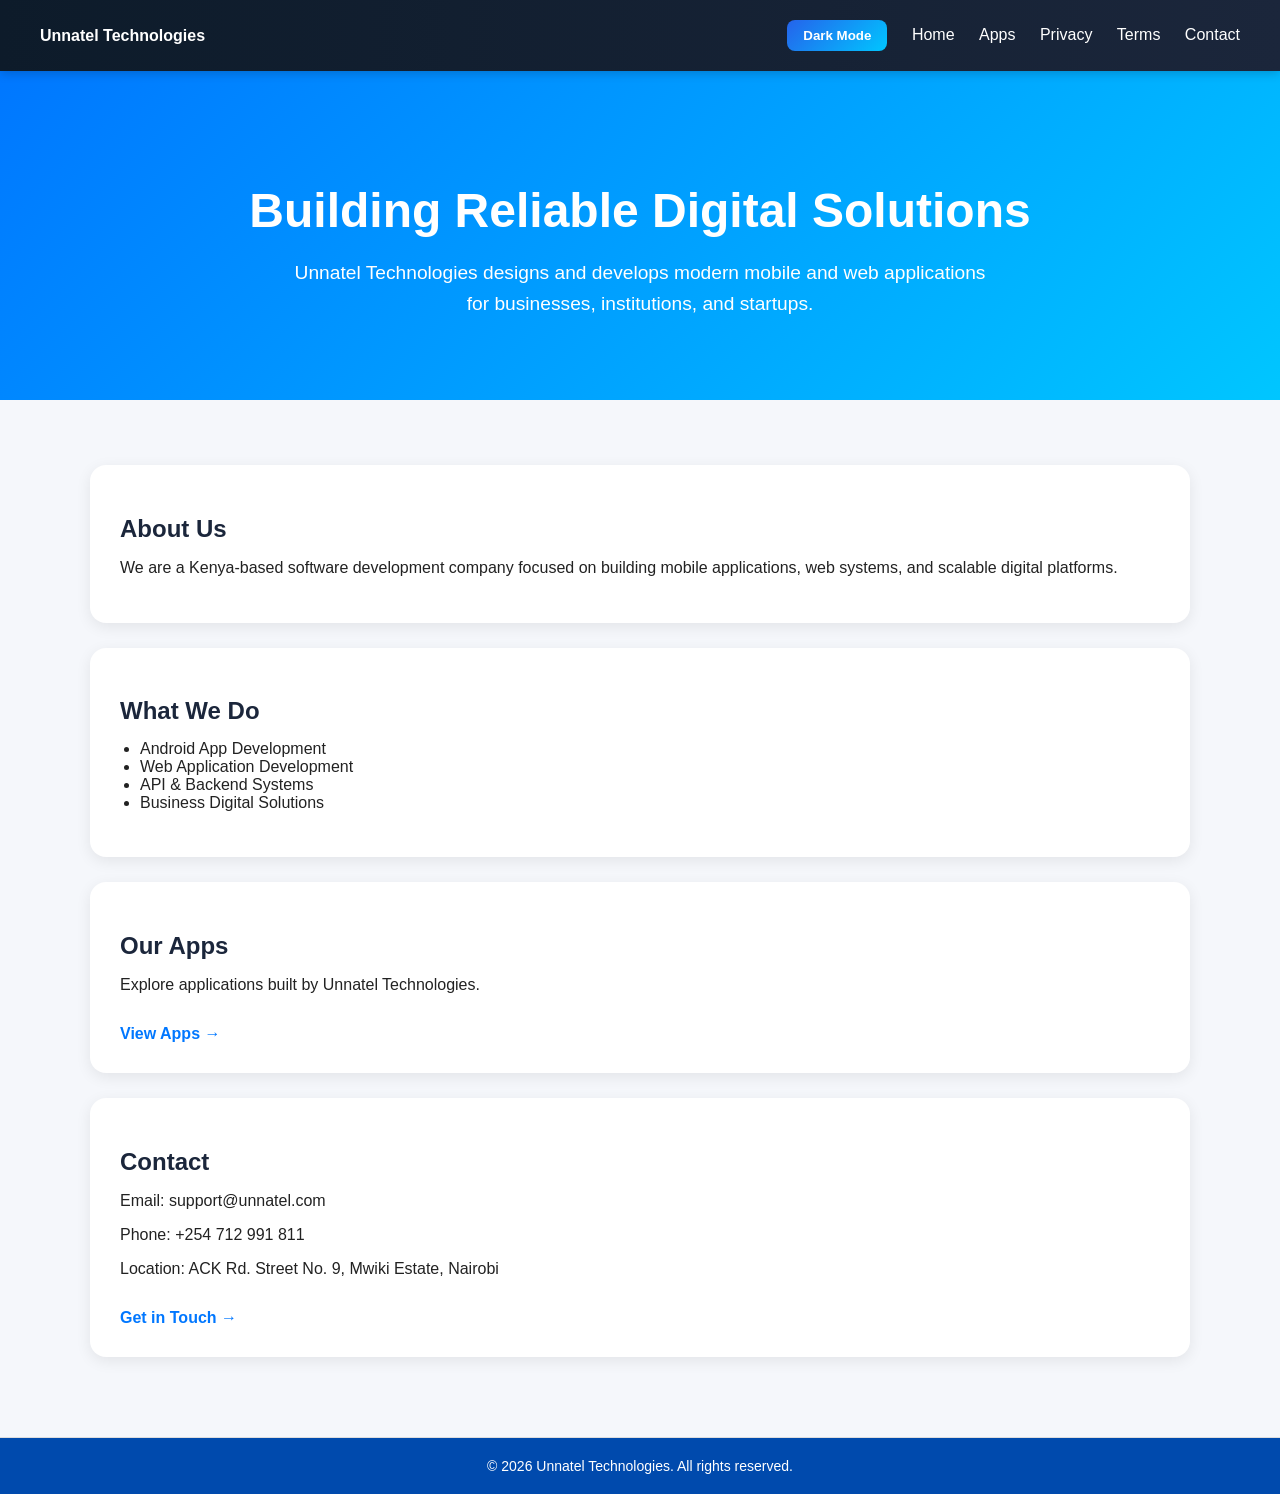
==== index.html @ feffa68e "Refactor hero-banner styles in index.html Added font-weight and line-height to hero-banner styles." ====
<!DOCTYPE html>
<html lang="en">
<head>
  <meta charset="UTF-8">
  <title>Unnatel Technologies</title>
  <meta name="viewport" content="width=device-width, initial-scale=1">

  <!-- SEO -->
  <meta name="description" content="Unnatel Technologies is a software development company in Kenya building mobile and web applications.">
  <meta name="keywords" content="Unnatel Technologies, Android apps Kenya, software development, mobile apps">
  <meta name="author" content="Unnatel Technologies">

  <link rel="stylesheet" href="styles.css">

  <style>
    body {
      margin: 0;
      font-family: 'Segoe UI', Arial, sans-serif;
      background: #f5f7fb;
      color: #222;
      transition: background 0.3s ease, color 0.3s ease;
    }
   header{
  background:linear-gradient(90deg,#0d1b2a,#1b263b);
  color:#fff;
  padding:20px 40px;
  box-shadow:0 2px 10px rgba(0,0,0,.2);
  position:sticky;
  top:0;
  z-index:40;
}

nav{
  display:flex;
  justify-content:space-between;
  align-items:center;
}

nav a{
  color:#fff;
  text-decoration:none;
  margin-left:20px;
  font-weight:500;
  transition:color .3s ease;
}

nav a:hover{
  color:#00c6ff;
}
    .hero-banner {
  background: linear-gradient(135deg, #0077ff, #00c6ff);
  color: white;
  padding: 80px 20px;
  text-align: center;
}

.hero-banner h1 {
  font-size: 3em;
  margin-bottom: 20px;
  font-weight: 700;
}

.hero-banner p {
  font-size: 1.2em;
  max-width: 700px;
  margin: 0 auto;
  line-height: 1.6;
}
    .container {
      max-width: 1100px;
      margin: auto;
      padding: 40px 20px;
    }
    .card {
      background: white;
      padding: 30px;
      margin-top: 25px;
      border-radius: 16px;
      box-shadow: 0 4px 15px rgba(0,0,0,0.08);
      transition: transform 0.2s ease, box-shadow 0.2s ease;
    }
    .card:hover {
      transform: translateY(-5px);
      box-shadow: 0 6px 20px rgba(0,0,0,0.12);
    }
    .card h2 {
      color: #1b263b;
      margin-bottom: 15px;
    }
    .card ul {
      margin: 15px 0;
      padding-left: 20px;
    }
    .card a {
      display: inline-block;
      margin-top: 15px;
      color: #0077ff;
      font-weight: bold;
      text-decoration: none;
      transition: color 0.3s ease;
    }
    .card a:hover {
      color: #00c6ff;
    }
    footer {
  background: #004aad;
  color: white;
  text-align: center;
  padding: 20px;
  margin-top: 40px;
}
    /* DARK MODE */
    body.dark {
      background: #0f172a;
      color: #e2e8f0;
    }
    body.dark .card {
      background: #1e293b;
      color: #e2e8f0;
    }
  body.dark header {
  background: linear-gradient(90deg, #020617, #1e293b);
}
    body.dark footer {
  background: #1f1f1f;
}
    }
    body.dark .hero-banner {
      background: linear-gradient(135deg, #1e293b, #0f172a);
      color: #e2e8f0;
    }
    .toggle-btn{
  cursor:pointer;
  padding:8px 16px;
  border-radius:8px;
  border:none;
  background:linear-gradient(135deg,#2563eb,#00c6ff);
  color:#fff;
  font-weight:bold;
  transition:background .3s ease,transform .2s ease;
}

.toggle-btn:hover{
  background:linear-gradient(135deg,#1d4ed8,#0099ff);
  transform:scale(1.05);
}
    body.dark header{
  background:linear-gradient(90deg,#020617,#1e293b);
}
  </style>
</head>

<body>

<header>
  <nav>
    <div style="display:flex; align-items:center; gap:10px;">
      <strong>Unnatel Technologies</strong>
    </div>

    <div>
      <button class="toggle-btn" onclick="toggleDark()" id="themeToggle">
        Dark Mode
      </button>

      <a href="index.html">Home</a>
      <a href="apps.html">Apps</a>
      <a href="privacy-policy.html">Privacy</a>
      <a href="terms.html">Terms</a>
      <a href="contact.html">Contact</a>
    </div>
  </nav>
</header>

<!-- Hero Banner -->
<div class="hero-banner">
  <h1>Building Reliable Digital Solutions</h1>
  <p>Unnatel Technologies designs and develops modern mobile and web applications for businesses, institutions, and startups.</p>
</div>

<div class="container">

  <div class="card">
    <h2>About Us</h2>
    <p>We are a Kenya-based software development company focused on building mobile applications, web systems, and scalable digital platforms.</p>
  </div>

  <div class="card">
    <h2>What We Do</h2>
    <ul>
      <li>Android App Development</li>
      <li>Web Application Development</li>
      <li>API & Backend Systems</li>
      <li>Business Digital Solutions</li>
    </ul>
  </div>

  <div class="card">
    <h2>Our Apps</h2>
    <p>Explore applications built by Unnatel Technologies.</p>
    <a href="apps.html">View Apps →</a>
  </div>

  <div class="card">
    <h2>Contact</h2>
    <p>Email: support@unnatel.com</p>
    <p>Phone: +254 712 991 811</p>
    <p>Location: ACK Rd. Street No. 9, Mwiki Estate, Nairobi</p>
    <a href="contact.html">Get in Touch →</a>
  </div>

</div>

<footer>
  © 2026 Unnatel Technologies. All rights reserved.
</footer>

<!-- Dark Mode Script -->
<script>
function toggleDark() {
  document.body.classList.toggle("dark");
  if (document.body.classList.contains("dark")) {
    localStorage.setItem("theme", "dark");
  } else {
    localStorage.setItem("theme", "light");
  }
}
window.onload = function () {
  if (localStorage.getItem("theme") === "dark") {
    document.body.classList.add("dark");
  }
};
</script>

</body>
</html>
---- styles.css ----
body {
  margin: 0;
  font-family: 'Segoe UI', Arial, sans-serif;
  background: #f5f7fb;
  color: #222;
  transition: background 0.3s ease, color 0.3s ease;
}

header {
  background: linear-gradient(90deg, #0d1b2a, #1b263b);
  color: white;
  padding: 20px 40px;
  box-shadow: 0 2px 10px rgba(0,0,0,0.2);
}

nav {
  display: flex;
  justify-content: space-between;
  align-items: center;
}

nav a {
  color: white;
  text-decoration: none;
  margin-left: 20px;
  font-weight: 500;
  transition: color 0.3s ease;
}

nav a:hover {
  color: #00c6ff;
}

.container {
  max-width: 1000px;
  margin: auto;
  padding: 40px 20px;
}

.hero {
  background: linear-gradient(135deg, #ffffff, #f0f4ff);
  padding: 50px;
  border-radius: 16px;
  text-align: center;
  margin-top: 30px;
  box-shadow: 0 4px 20px rgba(0,0,0,0.08);
  animation: fadeIn 0.8s ease;
}

.hero h1 {
  font-size: 2.5em;
  color: #0d1b2a;
  margin-bottom: 15px;
}

.hero p {
  font-size: 1.2em;
  color: #444;
}

.card {
  background: white;
  padding: 25px;
  margin-top: 25px;
  border-radius: 16px;
  box-shadow: 0 4px 15px rgba(0,0,0,0.08);
  transition: transform 0.2s ease, box-shadow 0.2s ease;
}

.card:hover {
  transform: translateY(-5px);
  box-shadow: 0 6px 20px rgba(0,0,0,0.12);
}

.card h2 {
  color: #1b263b;
  margin-bottom: 15px;
}

footer {
  text-align: center;
  padding: 25px;
  margin-top: 50px;
  font-size: 14px;
  color: gray;
  background: #f0f4ff;
  border-top: 1px solid #ddd;
}

/* DARK MODE */
body.dark {
  background: #0f172a;
  color: #e2e8f0;
}

body.dark .card {
  background: #1e293b;
  color: #e2e8f0;
}

body.dark header {
  background: linear-gradient(90deg, #020617, #1e293b);
}

body.dark .hero {
  background: linear-gradient(135deg, #1e293b, #0f172a);
  color: #e2e8f0;
}

.toggle-btn {
  cursor: pointer;
  padding: 8px 16px;
  border-radius: 8px;
  border: none;
  background: linear-gradient(135deg, #2563eb, #00c6ff);
  color: white;
  font-weight: bold;
  transition: background 0.3s ease, transform 0.2s ease;
}

.toggle-btn:hover {
  background: linear-gradient(135deg, #1d4ed8, #0099ff);
  transform: scale(1.05);
}

/* Animations */
@keyframes fadeIn {
  from { opacity: 0; transform: translateY(10px); }
  to { opacity: 1; transform: translateY(0); }
}
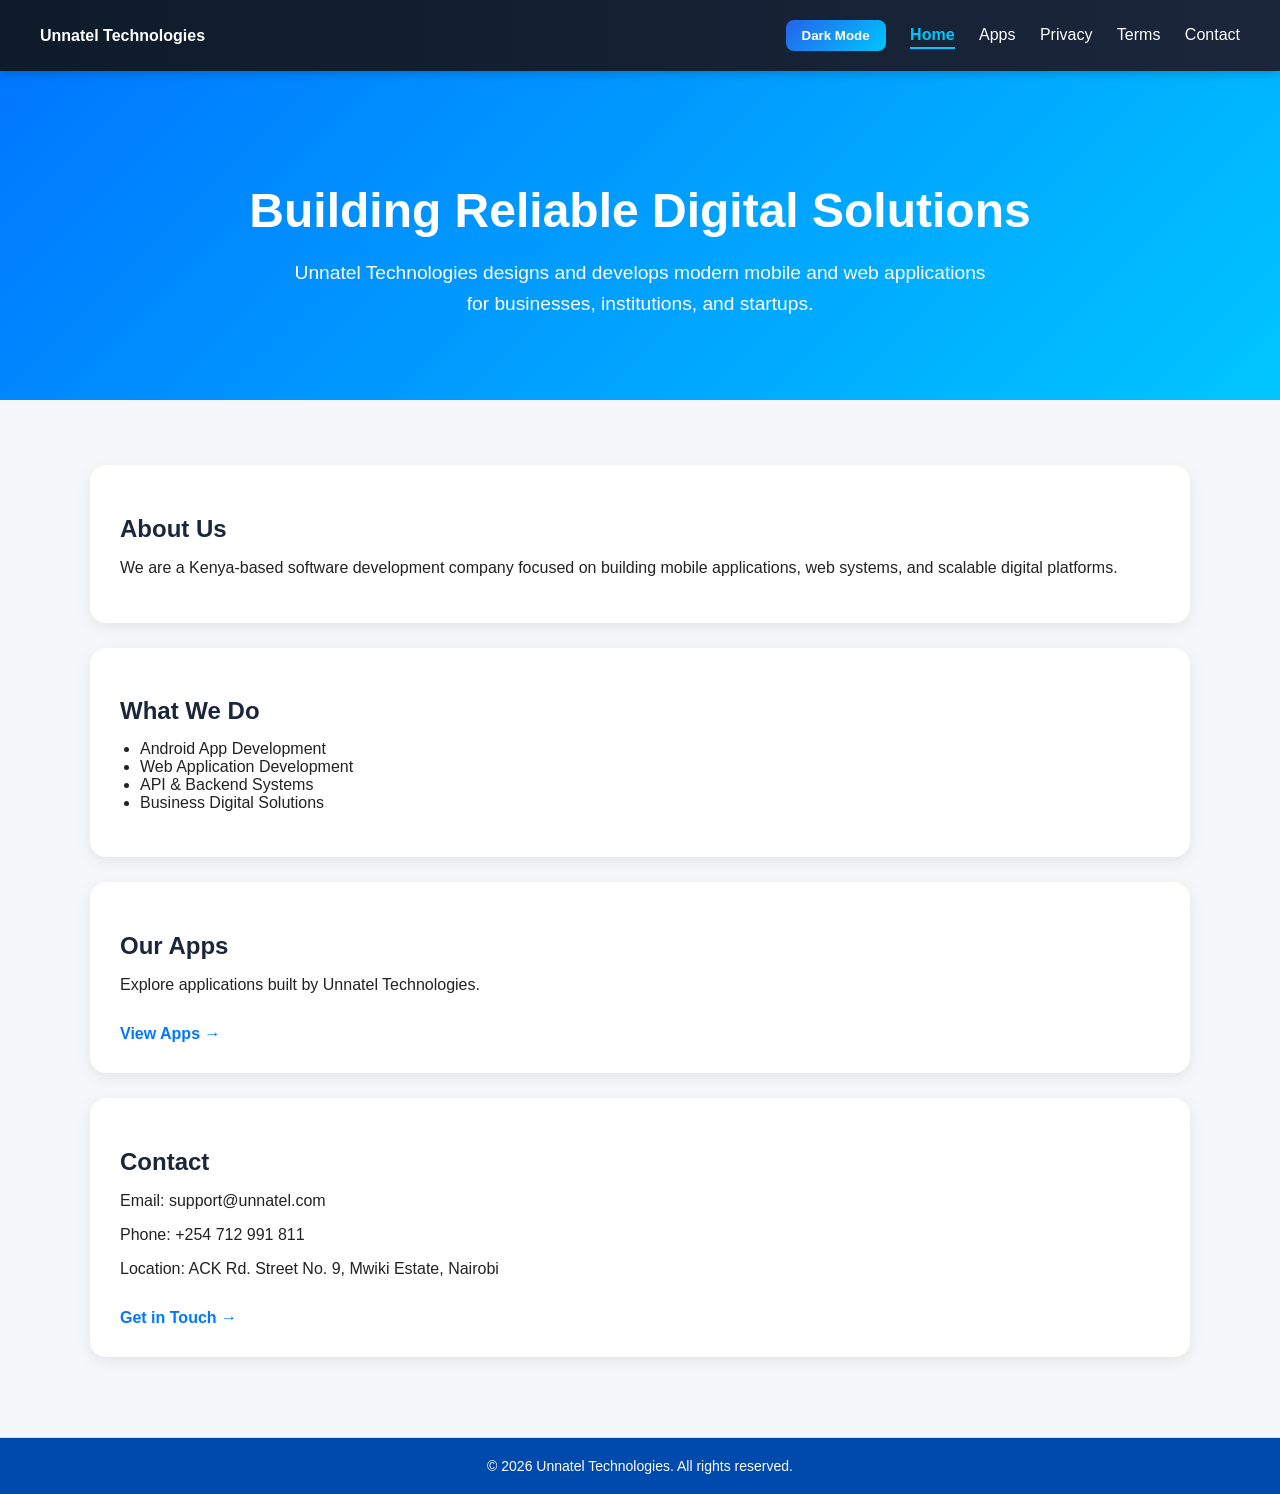
==== commit f86c7cb0: "Highlight active navigation link Add active class to navigation links based on current page." ====
--- a/index.html
+++ b/index.html
@@ -65,6 +65,12 @@
   max-width: 700px;
   margin: 0 auto;
   line-height: 1.6;
+}
+    nav a.active {
+  color: #00c6ff;
+  font-weight: 700;
+  border-bottom: 2px solid #00c6ff;
+  padding-bottom: 4px;
 }
     .container {
       max-width: 1100px;
@@ -208,7 +214,19 @@
     <p>Location: ACK Rd. Street No. 9, Mwiki Estate, Nairobi</p>
     <a href="contact.html">Get in Touch →</a>
   </div>
-
+<script>
+const currentPage = window.location.pathname.split("/").pop();
+
+const navLinks = document.querySelectorAll("nav a");
+
+navLinks.forEach(link => {
+  const linkPage = link.getAttribute("href");
+
+  if (linkPage === currentPage) {
+    link.classList.add("active");
+  }
+});
+</script>
 </div>
 
 <footer>
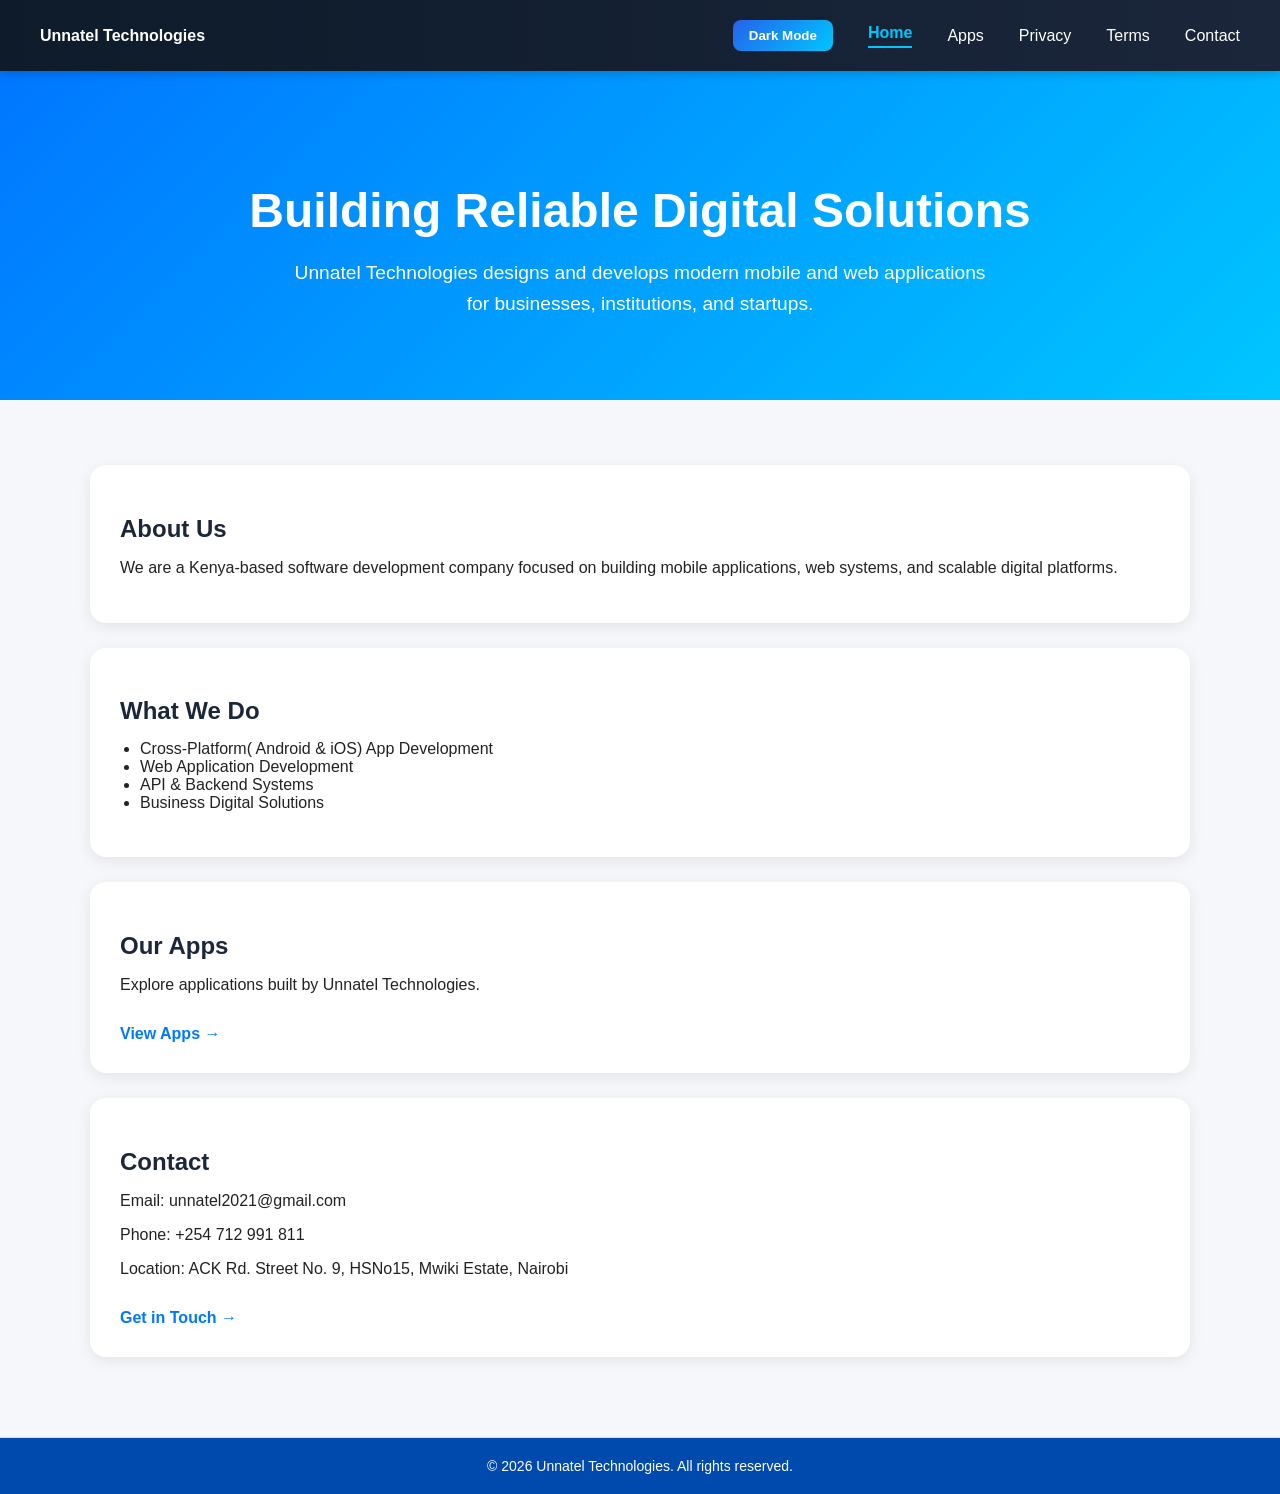
==== commit d6a20001: "Add responsive navigation links and styles" ====
--- a/index.html
+++ b/index.html
@@ -108,6 +108,12 @@
     .card a:hover {
       color: #00c6ff;
     }
+    .nav-links {
+  display: flex;
+  align-items: center;
+  gap: 15px;
+  flex-wrap: wrap;
+}
     footer {
   background: #004aad;
   color: white;
@@ -153,6 +159,60 @@
     body.dark header{
   background:linear-gradient(90deg,#020617,#1e293b);
 }
+    /* =========================
+   MOBILE RESPONSIVE FIX
+========================= */
+
+@media (max-width: 768px) {
+
+  header {
+    padding: 15px 20px;
+  }
+
+  nav {
+    flex-direction: column;
+    align-items: flex-start;
+    gap: 10px;
+  }
+
+  nav div {
+    width: 100%;
+    display: flex;
+    flex-wrap: wrap;
+    gap: 10px;
+  }
+
+  nav a {
+    margin-left: 0;
+    font-size: 14px;
+  }
+
+  .toggle-btn {
+    width: 100%;
+    text-align: center;
+  }
+
+  .hero-banner {
+    padding: 50px 15px;
+  }
+
+  .hero-banner h1 {
+    font-size: 1.8em;
+    line-height: 1.2;
+  }
+
+  .hero-banner p {
+    font-size: 1em;
+  }
+
+  .container {
+    padding: 20px 15px;
+  }
+
+  .card {
+    padding: 20px;
+  }
+}
   </style>
 </head>
 
@@ -164,17 +224,17 @@
       <strong>Unnatel Technologies</strong>
     </div>
 
-    <div>
-      <button class="toggle-btn" onclick="toggleDark()" id="themeToggle">
-        Dark Mode
-      </button>
-
-      <a href="index.html">Home</a>
-      <a href="apps.html">Apps</a>
-      <a href="privacy-policy.html">Privacy</a>
-      <a href="terms.html">Terms</a>
-      <a href="contact.html">Contact</a>
-    </div>
+    <div class="nav-links">
+  <button class="toggle-btn" onclick="toggleDark()" id="themeToggle">
+    Dark Mode
+  </button>
+
+  <a href="index.html">Home</a>
+  <a href="apps.html">Apps</a>
+  <a href="privacy-policy.html">Privacy</a>
+  <a href="terms.html">Terms</a>
+  <a href="contact.html">Contact</a>
+</div>
   </nav>
 </header>
 
@@ -194,7 +254,7 @@
   <div class="card">
     <h2>What We Do</h2>
     <ul>
-      <li>Android App Development</li>
+      <li>Cross-Platform( Android & iOS) App Development</li>
       <li>Web Application Development</li>
       <li>API & Backend Systems</li>
       <li>Business Digital Solutions</li>
@@ -209,24 +269,12 @@
 
   <div class="card">
     <h2>Contact</h2>
-    <p>Email: support@unnatel.com</p>
+    <p>Email: unnatel2021@gmail.com</p>
     <p>Phone: +254 712 991 811</p>
-    <p>Location: ACK Rd. Street No. 9, Mwiki Estate, Nairobi</p>
+    <p>Location: ACK Rd. Street No. 9, HSNo15, Mwiki Estate, Nairobi</p>
     <a href="contact.html">Get in Touch →</a>
   </div>
-<script>
-const currentPage = window.location.pathname.split("/").pop();
-
-const navLinks = document.querySelectorAll("nav a");
-
-navLinks.forEach(link => {
-  const linkPage = link.getAttribute("href");
-
-  if (linkPage === currentPage) {
-    link.classList.add("active");
-  }
-});
-</script>
+
 </div>
 
 <footer>
@@ -249,6 +297,18 @@
   }
 };
 </script>
-
+<script>
+const currentPage = window.location.pathname.split("/").pop();
+
+const navLinks = document.querySelectorAll("nav a");
+
+navLinks.forEach(link => {
+  const linkPage = link.getAttribute("href");
+
+  if (linkPage === currentPage) {
+    link.classList.add("active");
+  }
+});
+</script>
 </body>
 </html>
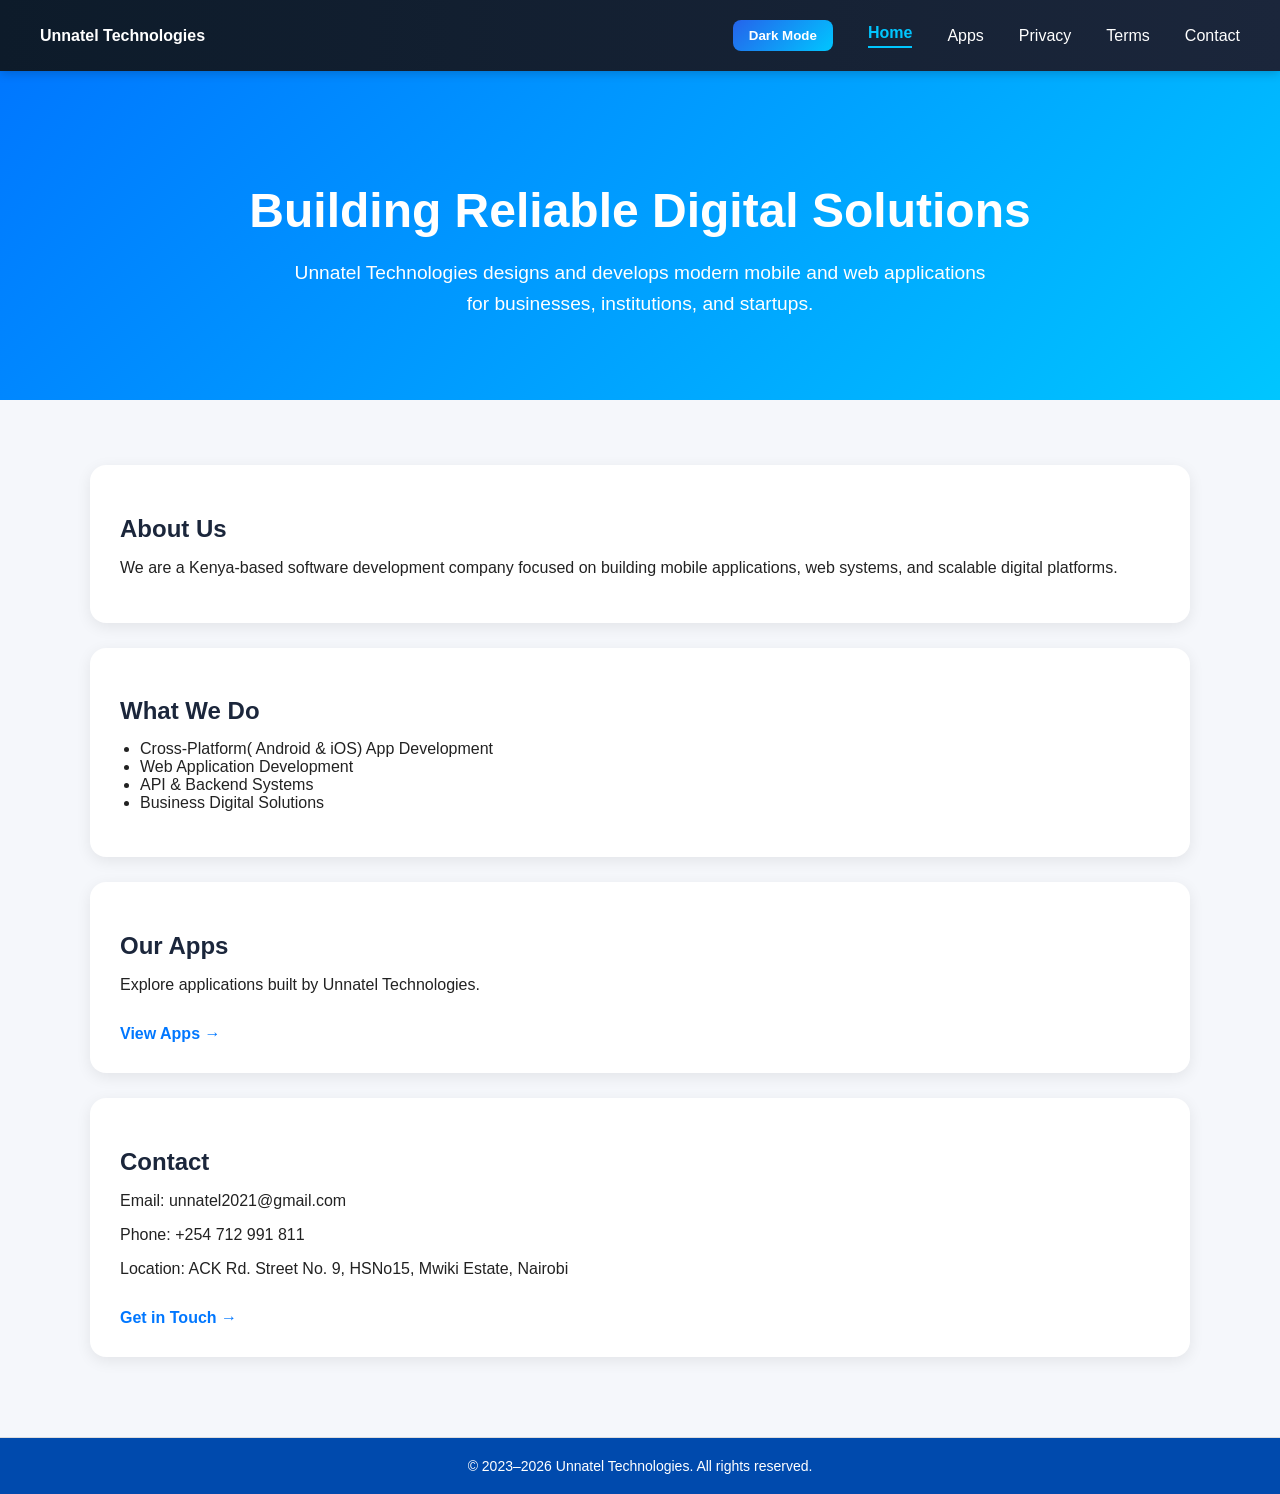
==== commit 82864d3f: "Update copyright year in footer to 2023–2026" ====
--- a/index.html
+++ b/index.html
@@ -278,7 +278,7 @@
 </div>
 
 <footer>
-  © 2026 Unnatel Technologies. All rights reserved.
+  © 2023–2026 Unnatel Technologies. All rights reserved.
 </footer>
 
 <!-- Dark Mode Script -->
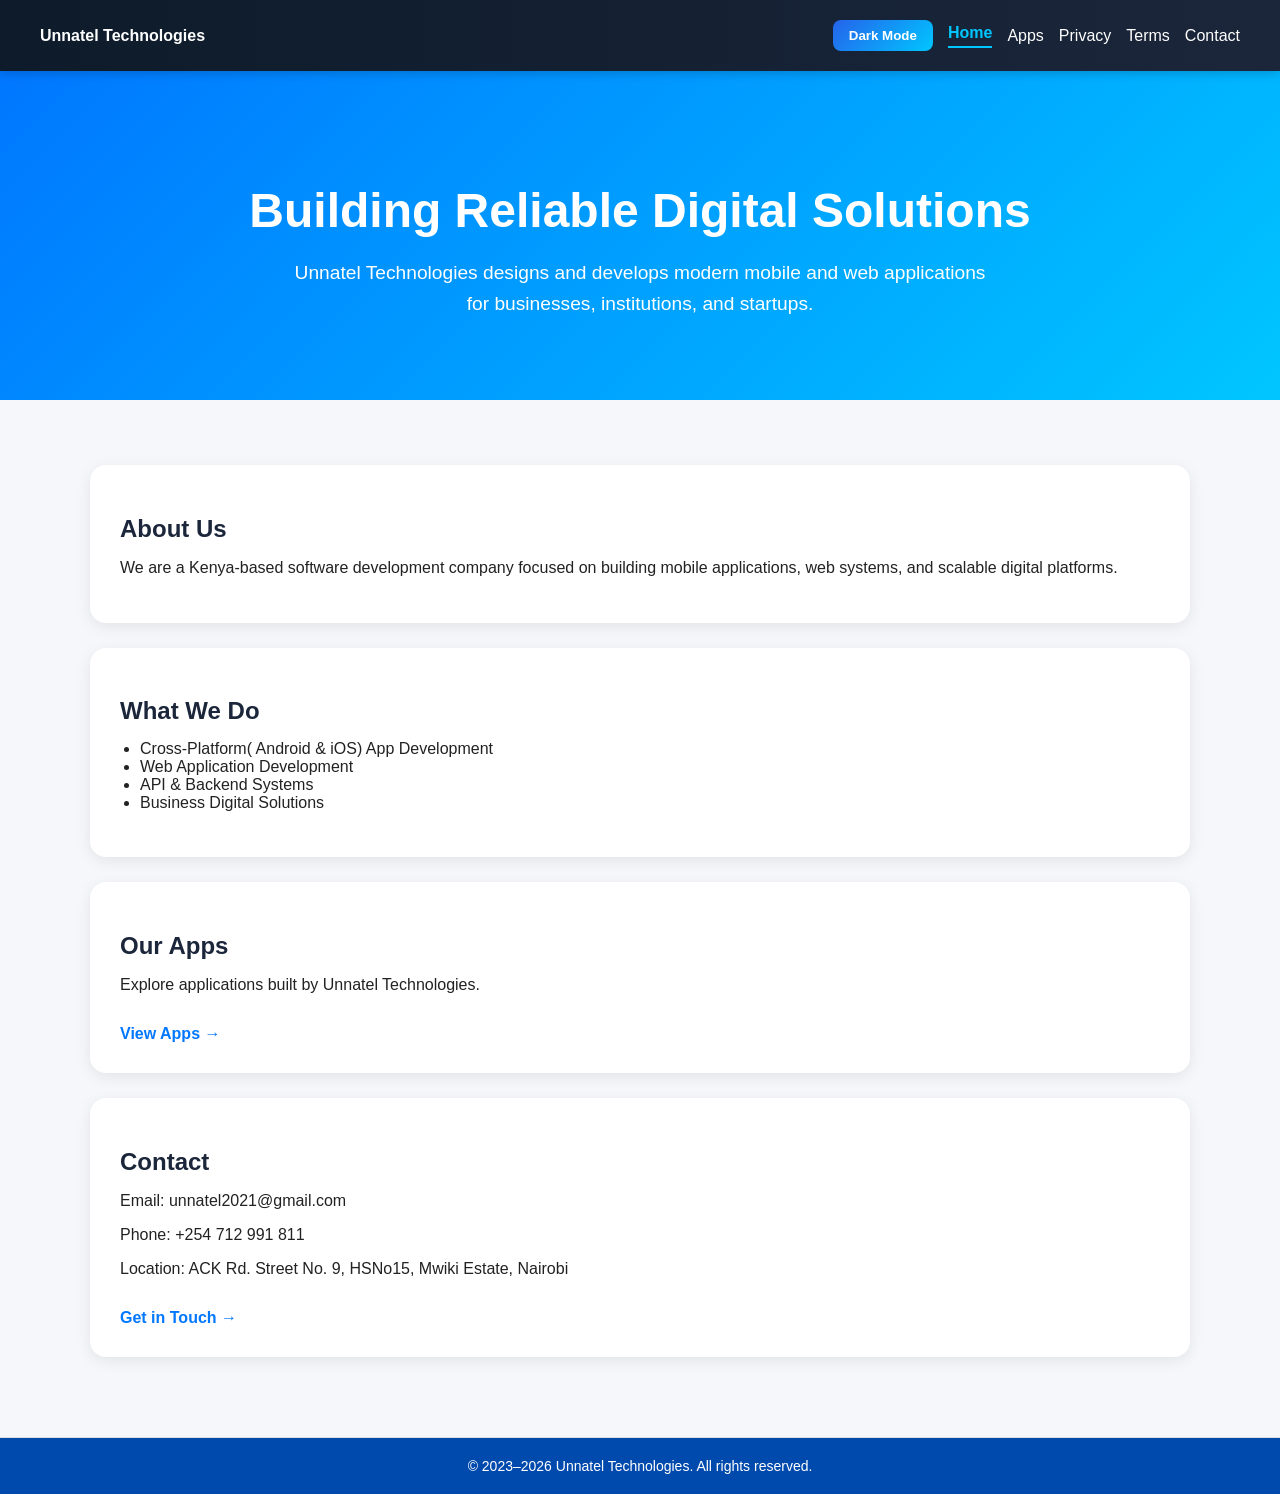
==== commit 61eb177a: "Refactor navigation links and styles in index.html" ====
--- a/index.html
+++ b/index.html
@@ -108,11 +108,20 @@
     .card a:hover {
       color: #00c6ff;
     }
-    .nav-links {
-  display: flex;
-  align-items: center;
-  gap: 15px;
-  flex-wrap: wrap;
+ .nav-links{
+  display:flex;
+  align-items:center;
+}
+    nav div:last-child{
+  display:flex;
+  align-items:center;
+}
+    nav a{
+  color:#fff;
+  text-decoration:none;
+  margin-left:15px; /* was 20px */
+  font-weight:500;
+  transition:color .3s ease;
 }
     footer {
   background: #004aad;
@@ -224,7 +233,7 @@
       <strong>Unnatel Technologies</strong>
     </div>
 
-    <div class="nav-links">
+   <div>
   <button class="toggle-btn" onclick="toggleDark()" id="themeToggle">
     Dark Mode
   </button>
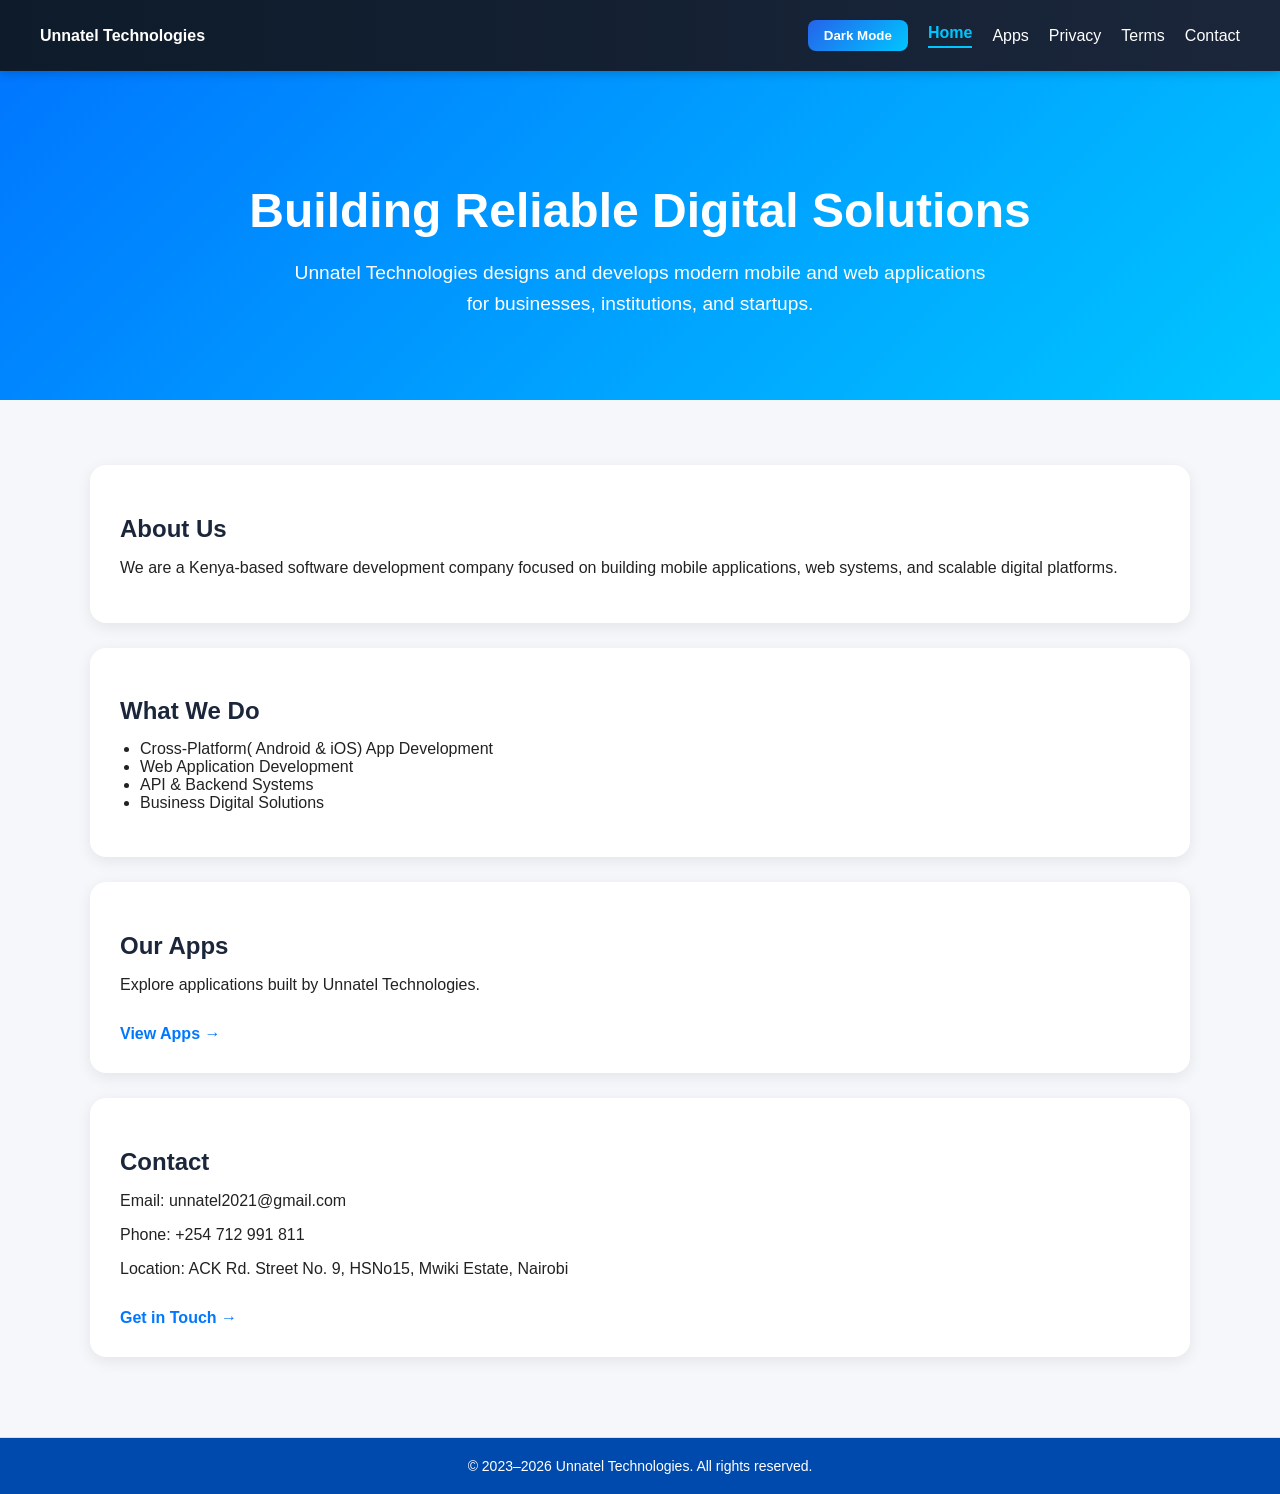
==== commit a3588c71: "Remove nav link styles from index.html Removed styles for nav links." ====
--- a/index.html
+++ b/index.html
@@ -116,13 +116,7 @@
   display:flex;
   align-items:center;
 }
-    nav a{
-  color:#fff;
-  text-decoration:none;
-  margin-left:15px; /* was 20px */
-  font-weight:500;
-  transition:color .3s ease;
-}
+ 
     footer {
   background: #004aad;
   color: white;
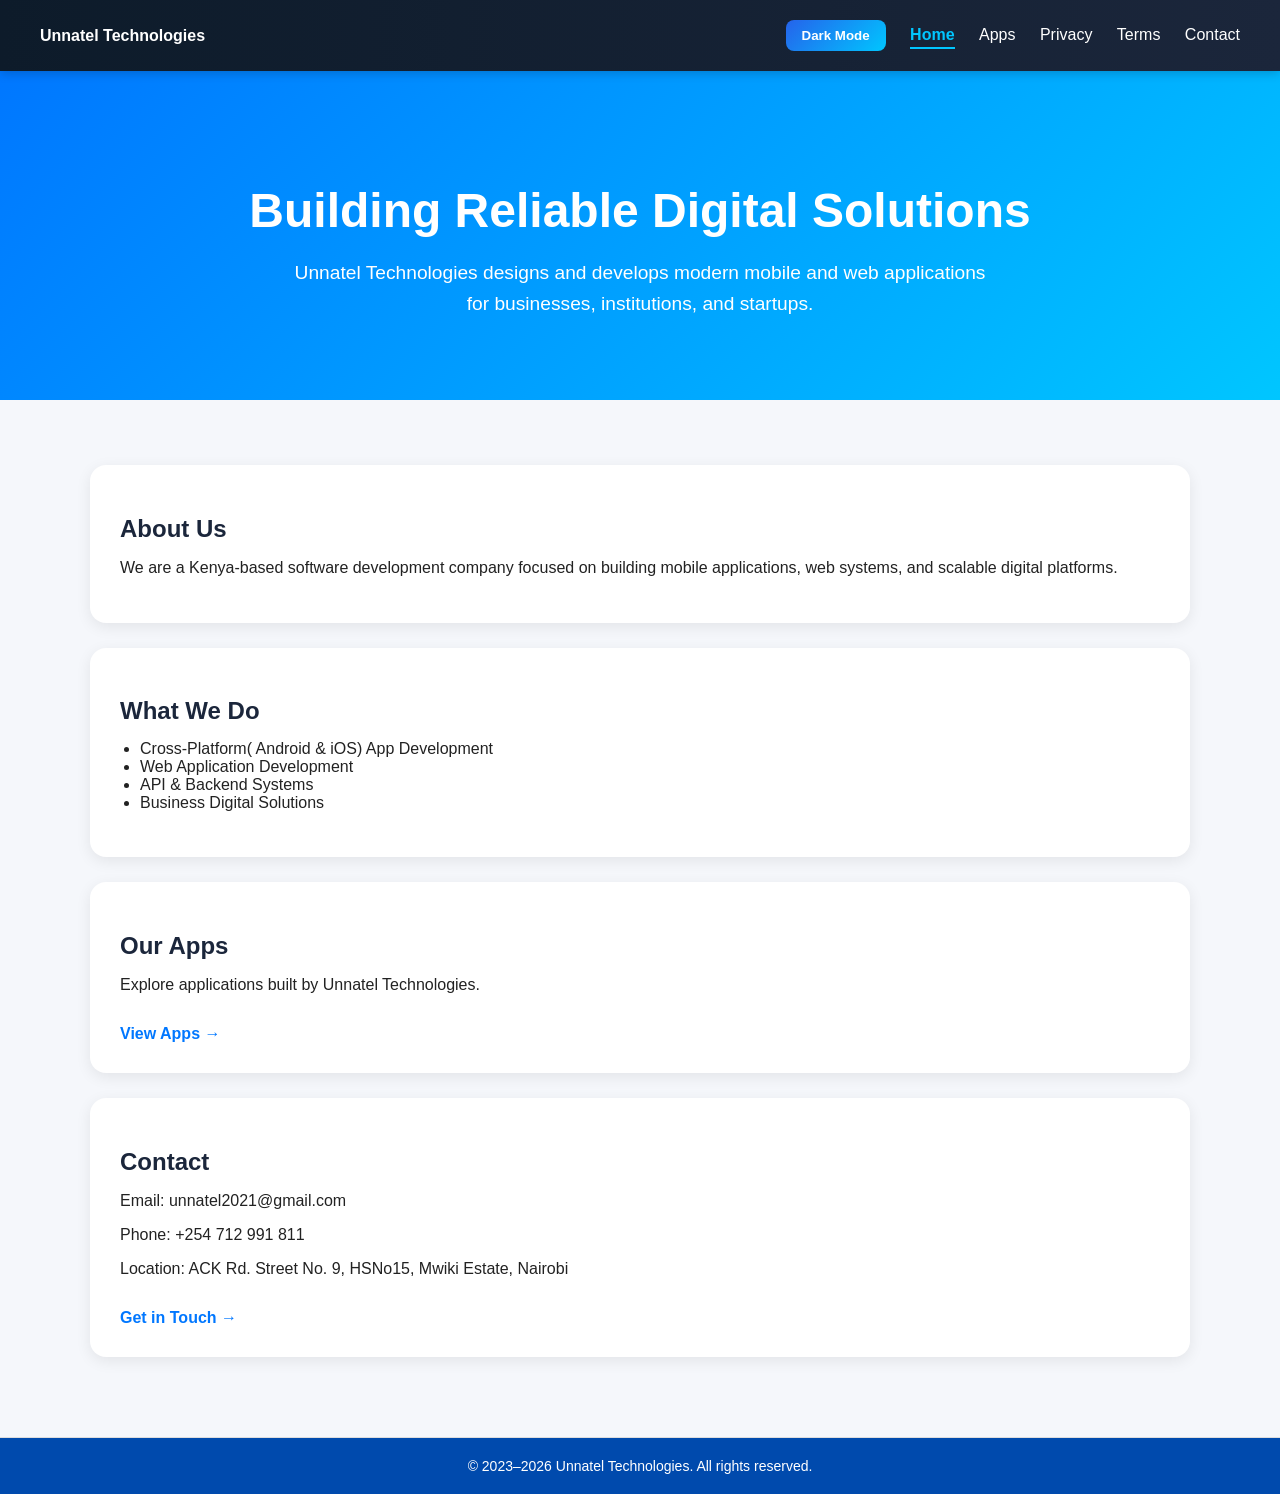
==== commit 181b5d5f: "Update header styles and clean up nav CSS Added header styles and removed unused nav styles." ====
--- a/index.html
+++ b/index.html
@@ -20,6 +20,7 @@
       color: #222;
       transition: background 0.3s ease, color 0.3s ease;
     }
+    /* Header / Nav */
    header{
   background:linear-gradient(90deg,#0d1b2a,#1b263b);
   color:#fff;
@@ -108,14 +109,6 @@
     .card a:hover {
       color: #00c6ff;
     }
- .nav-links{
-  display:flex;
-  align-items:center;
-}
-    nav div:last-child{
-  display:flex;
-  align-items:center;
-}
  
     footer {
   background: #004aad;
